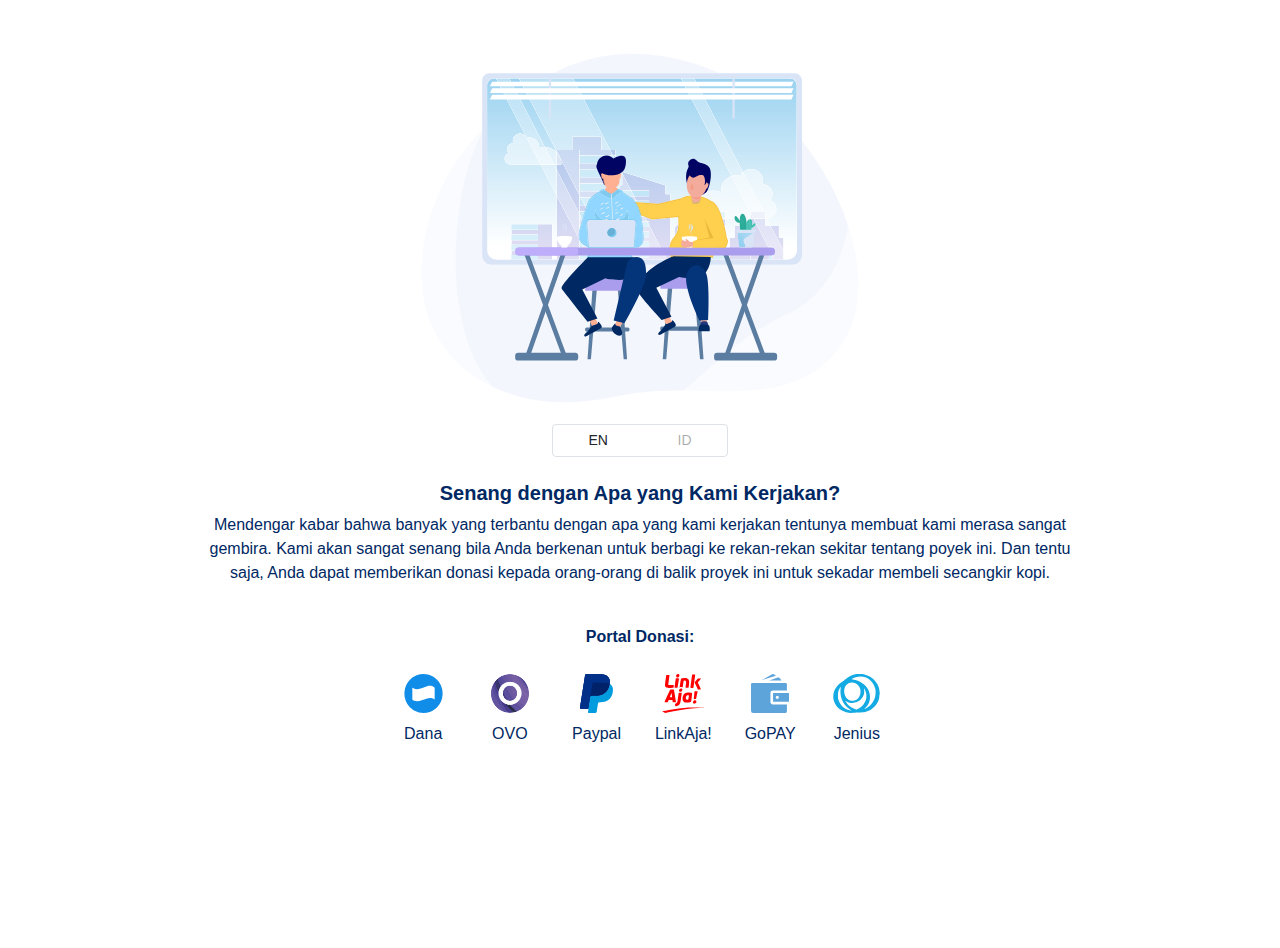
==== index.html @ 7bb2acfc "initial commit" ====
<!DOCTYPE html>
<html lang="id">

<head>
    <meta charset="utf-8">
    <meta name="viewport" content="width=device-width, initial-scale=1.0, shrink-to-fit=no">
    <title>Dev-lovers</title>
    <meta name="description" content="Portal donasi untuk memberikan donasi ke pengembang. Dibuat dengan penuh kasih oleh saya :&quot;)">
    <meta name="twitter:description" content="Portal donasi untuk memberikan donasi ke pengembang. Dibuat dengan penuh kasih oleh saya :&quot;)">
    <meta name="twitter:image" content="/assets/img/og-512.png">
    <meta name="twitter:title" content="Dev-lovers Page">
    <link rel="icon" type="image/png" sizes="16x16" href="/assets/img/og-16.png">
    <link rel="icon" type="image/png" sizes="32x32" href="/assets/img/og-32.png">
    <link rel="icon" type="image/png" sizes="180x180" href="/assets/img/og-180.png">
    <link rel="icon" type="image/png" sizes="192x192" href="/assets/img/og-192.png">
    <link rel="icon" type="image/png" sizes="512x512" href="/assets/img/og-512.png">
    <link rel="stylesheet" href="https://cdnjs.cloudflare.com/ajax/libs/twitter-bootstrap/4.3.1/css/bootstrap.min.css">
    <link rel="stylesheet" href="/assets/css/styles.min.css">
</head>

<body>
    <div class="col text-center tcolor mx-auto" style="height: 100Vh;max-width: 1200px;">
        <div class="d-flex justify-content-center mt-5"><img class="w-100" src="/assets/img/img-main.svg" alt="main-image" loading="lazy" style="max-height: 40vh;"></div>
        <div class="d-flex justify-content-center my-3">
            <div class="btn-group btn-group-sm border rounded lang-btn" role="group"><a class="btn" role="button" aria-label="en-btn" href="/index-en.html">EN</a><a class="btn disabled text-black-50" role="button" aria-label="id-btn">ID</a></div>
        </div>
        <div class="d-flex justify-content-center">
            <h5 class="my-2"><strong>Senang dengan Apa yang Kami Kerjakan?</strong></h5>
        </div>
        <div class="text-center d-flex d-xl-flex justify-content-center justify-content-xl-center">
            <p class="text-center d-xl-flex justify-content-xl-center w-75">Mendengar kabar bahwa banyak yang terbantu dengan apa yang kami kerjakan tentunya membuat kami merasa sangat gembira. Kami akan sangat senang bila Anda berkenan untuk berbagi ke rekan-rekan sekitar tentang poyek ini. Dan tentu saja, Anda dapat
                memberikan donasi kepada orang-orang di balik proyek ini untuk sekadar membeli secangkir kopi.</p>
        </div>
        <p class="text-center justify-content-xl-center mt-4"><strong>Portal Donasi:</strong></p>
        <div class="d-md-flex d-lg-flex d-xl-flex justify-content-center justify-content-md-center justify-content-lg-center justify-content-xl-center mt-3">
            <div class="row mx-2" style="max-width: 614px;">
                <div class="col">
                    <a id="btn-dana" href="#">
                        <div><img src="/assets/img/img-dana.svg" alt="dana"></div>
                        <p class="tcolor">Dana</p>
                    </a>
                </div>
                <div class="col">
                    <a id="btn-ovo" href="#">
                        <div><img src="/assets/img/img-ovo.svg" alt="ovo"></div>
                        <p class="tcolor">OVO</p>
                    </a>
                </div>
                <div class="col">
                    <a id="btn-paypal" href="#">
                        <div><img src="/assets/img/img-paypal.svg" alt="paypal"></div>
                        <p class="tcolor">Paypal</p>
                    </a>
                </div>
                <div class="col">
                    <a id="btn-linkaja" href="#">
                        <div><img src="/assets/img/img-linkaja.svg" alt="linkaja"></div>
                        <p class="tcolor">LinkAja!</p>
                    </a>
                </div>
                <div class="col">
                    <a id="btn-gopay" href="#">
                        <div><img src="/assets/img/img-gopay.svg" alt="gopay"></div>
                        <p class="tcolor">GoPAY</p>
                    </a>
                </div>
                <div class="col">
                    <a id="btn-jenius" href="#">
                        <div><img src="/assets/img/img-jenius.svg" alt="jenius"></div>
                        <p class="tcolor">Jenius</p>
                    </a>
                </div>
            </div>
        </div>
    </div>
    <div class="modal fade" role="dialog" tabindex="-1" id="qr-dana">
        <div class="modal-dialog modal-dialog-centered" role="document">
            <div class="modal-content">
                <div class="modal-header">
                    <h4 class="modal-title" style="font-size: 1.2em;"><strong>Berdonasi Via Dana</strong></h4><button type="button" class="close" data-dismiss="modal" aria-label="Close"><span aria-hidden="true">×</span></button></div>
                <div class="modal-body">
                    <div class="d-xl-flex justify-content-center justify-content-xl-center"><img class="w-75 h-75" src="/assets/img/qr-dana.png"></div>
                    <p class="text-center mx-auto"><strong>Ahmad Romadhon Hidayatullah</strong></p>
                </div>
                <div class="modal-footer"><button class="btn btn-light" type="button" data-dismiss="modal">Tutup</button></div>
            </div>
        </div>
    </div>
    <div class="modal fade" role="dialog" tabindex="-1" id="qr-ovo">
        <div class="modal-dialog modal-dialog-centered" role="document">
            <div class="modal-content">
                <div class="modal-header">
                    <h4 class="modal-title" style="font-size: 1.2em;"><strong>Berdonasi Via OVO</strong></h4><button type="button" class="close" data-dismiss="modal" aria-label="Close"><span aria-hidden="true">×</span></button></div>
                <div class="modal-body">
                    <div class="d-xl-flex justify-content-center justify-content-xl-center"><img class="w-75 h-75" src="/assets/img/qr-ovo.png"></div>
                    <p class="text-center mx-auto"><strong>Rania Amina</strong></p>
                </div>
                <div class="modal-footer"><button class="btn btn-light" type="button" data-dismiss="modal">Tutup</button></div>
            </div>
        </div>
    </div>
    <div class="modal fade" role="dialog" tabindex="-1" id="qr-paypal">
        <div class="modal-dialog modal-dialog-centered" role="document">
            <div class="modal-content">
                <div class="modal-header">
                    <h4 class="modal-title" style="font-size: 1.2em;"><strong>Berdonasi&nbsp;Via Paypal</strong></h4><button type="button" class="close" data-dismiss="modal" aria-label="Close"><span aria-hidden="true">×</span></button></div>
                <div class="modal-body">
                    <div class="d-xl-flex justify-content-center justify-content-xl-center"><img class="w-75 h-75" src="/assets/img/img-paypal.svg"></div>
                    <p class="text-center mx-auto tcolor tcolor" style="font-size: 1.3em;">Kirim donasi Anda ke:<br>Akun Paypal&nbsp;<a class="tcolor" href="https://www.paypal.com/paypalme2/artemtech" aria-label="paypal-sofyan"><strong>Sofyan</strong></a>&nbsp;atau&nbsp;<a class="tcolor" href="https://www.paypal.com/paypalme2/raniaamina"
                            aria-label="paypal-rania"><strong>Rania Amina</strong></a>.</p>
                </div>
                <div class="modal-footer"><button class="btn btn-light" type="button" data-dismiss="modal">Tutup</button></div>
            </div>
        </div>
    </div>
    <div class="modal fade" role="dialog" tabindex="-1" id="qr-linkaja">
        <div class="modal-dialog modal-dialog-centered" role="document">
            <div class="modal-content">
                <div class="modal-header">
                    <h4 class="modal-title" style="font-size: 1.2em;"><strong>Berdonasi&nbsp;Via LinkAja!</strong></h4><button type="button" class="close" data-dismiss="modal" aria-label="Close"><span aria-hidden="true">×</span></button></div>
                <div class="modal-body">
                    <div class="d-xl-flex justify-content-center justify-content-xl-center"><img class="w-75 h-75" src="/assets/img/qr-linkaja.png"></div>
                    <p class="text-center mx-auto"><strong>Ahmad Romadhon Hidayatullah</strong></p>
                </div>
                <div class="modal-footer"><button class="btn btn-light" type="button" data-dismiss="modal">Tutup</button></div>
            </div>
        </div>
    </div>
    <div class="modal fade" role="dialog" tabindex="-1" id="qr-gopay">
        <div class="modal-dialog modal-dialog-centered" role="document">
            <div class="modal-content">
                <div class="modal-header">
                    <h4 class="modal-title" style="font-size: 1.2em;"><strong>Berdonasi&nbsp;Via GoPay</strong></h4><button type="button" class="close" data-dismiss="modal" aria-label="Close"><span aria-hidden="true">×</span></button></div>
                <div class="modal-body">
                    <div class="d-xl-flex justify-content-center justify-content-xl-center"><img class="w-75 h-75" src="/assets/img/qr-gopay.png"></div>
                    <p class="text-center mx-auto"><strong>Sofyan</strong></p>
                </div>
                <div class="modal-footer"><button class="btn btn-light" type="button" data-dismiss="modal">Tutp</button></div>
            </div>
        </div>
    </div>
    <div class="modal fade" role="dialog" tabindex="-1" id="qr-jenius" src="/assets/img/img-ovo.svg" alt="ovo">
        <div class="modal-dialog modal-dialog-centered" role="document">
            <div class="modal-content">
                <div class="modal-header">
                    <h4 class="modal-title" style="font-size: 1.2em;"><strong>Berdonasi&nbsp;Via Dana</strong></h4><button type="button" class="close" data-dismiss="modal" aria-label="Close"><span aria-hidden="true">×</span></button></div>
                <div class="modal-body">
                    <div class="d-xl-flex justify-content-center justify-content-xl-center"><img class="w-75 h-75" src="/assets/img/img-jenius.svg"></div>
                    <p class="text-center mx-auto" style="font-size: 1.3em;">Cashtag&nbsp;Jenius<strong>:</strong><br><strong>$artemtech </strong>atau<strong> $raniaamina</strong><br></p>
                </div>
                <div class="modal-footer"><button class="btn btn-light" type="button" data-dismiss="modal">Tutup</button></div>
            </div>
        </div>
    </div>
    <script src="https://cdnjs.cloudflare.com/ajax/libs/jquery/3.4.1/jquery.min.js"></script>
    <script src="https://cdnjs.cloudflare.com/ajax/libs/twitter-bootstrap/4.3.1/js/bootstrap.bundle.min.js"></script>
    <script src="/assets/js/script.min.js"></script>
</body>

</html>
---- assets/css/styles.min.css ----
.lang-btn{width:15%!important}.tcolor{color:#002863}.a{color:#002863!important}
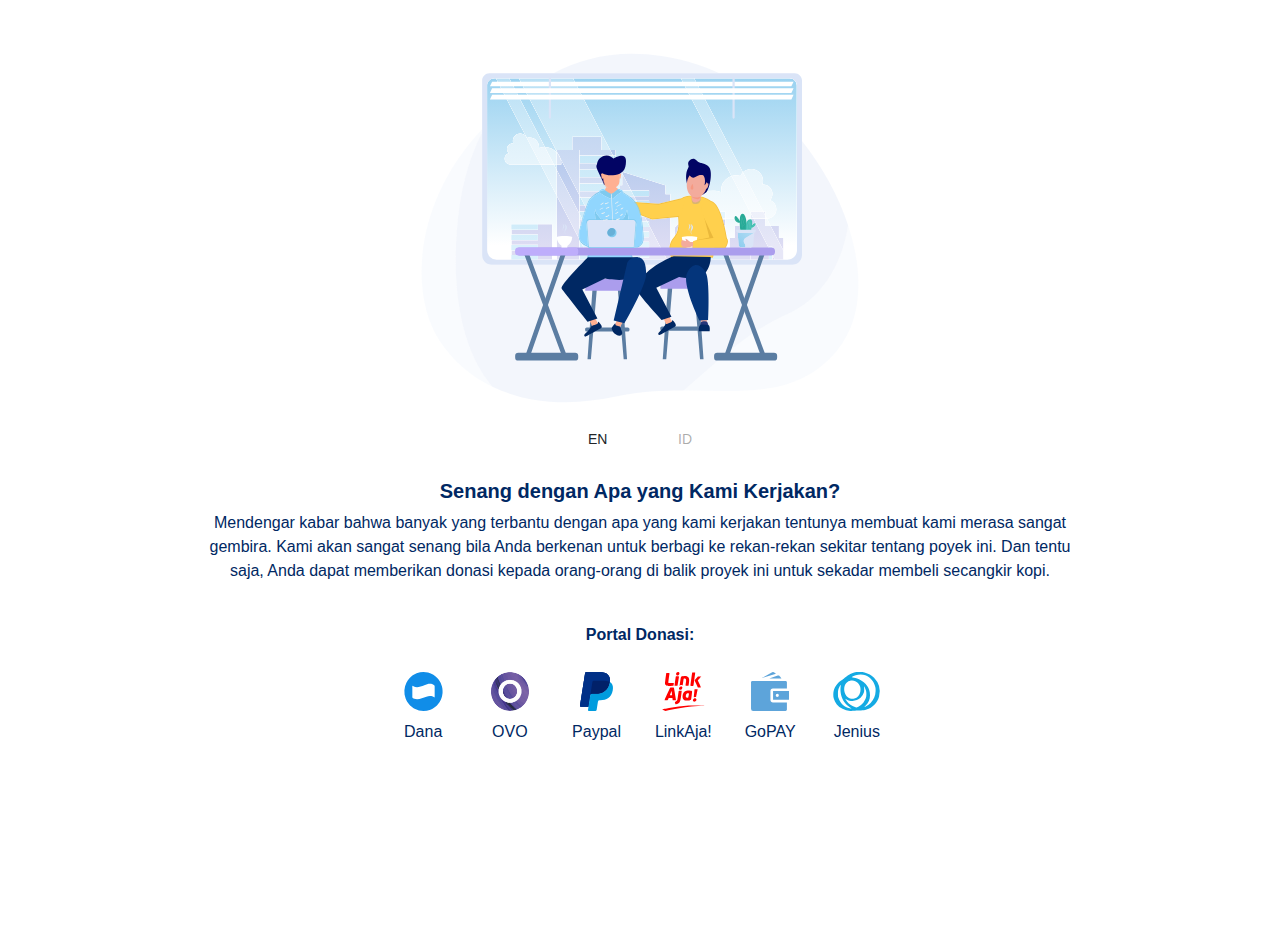
==== commit f9ab6505: "update paypal link" ====
--- a/index.html
+++ b/index.html
@@ -21,8 +21,8 @@
 <body>
     <div class="col text-center tcolor mx-auto" style="height: 100Vh;max-width: 1200px;">
         <div class="d-flex justify-content-center mt-5"><img class="w-100" src="/assets/img/img-main.svg" alt="main-image" loading="lazy" style="max-height: 40vh;"></div>
-        <div class="d-flex justify-content-center my-3">
-            <div class="btn-group btn-group-sm border rounded lang-btn" role="group"><a class="btn" role="button" aria-label="en-btn" href="/index-en.html">EN</a><a class="btn disabled text-black-50" role="button" aria-label="id-btn">ID</a></div>
+        <div class="d-flex justify-content-center my-3" lang="id">
+            <div class="btn-group btn-group-sm lang-btn" role="group"><a class="btn" role="button" aria-label="en-btn" href="/index-en.html">EN</a><a class="btn disabled text-black-50" role="button" aria-label="id-btn">ID</a></div>
         </div>
         <div class="d-flex justify-content-center">
             <h5 class="my-2"><strong>Senang dengan Apa yang Kami Kerjakan?</strong></h5>
@@ -79,7 +79,7 @@
                 <div class="modal-header">
                     <h4 class="modal-title" style="font-size: 1.2em;"><strong>Berdonasi Via Dana</strong></h4><button type="button" class="close" data-dismiss="modal" aria-label="Close"><span aria-hidden="true">×</span></button></div>
                 <div class="modal-body">
-                    <div class="d-xl-flex justify-content-center justify-content-xl-center"><img class="w-75 h-75" src="/assets/img/qr-dana.png"></div>
+                    <div class="d-flex d-sm-flex d-md-flex d-lg-flex d-xl-flex justify-content-center justify-content-sm-center justify-content-xl-center"><img class="w-75 h-75" src="/assets/img/qr-dana.png"></div>
                     <p class="text-center mx-auto"><strong>Ahmad Romadhon Hidayatullah</strong></p>
                 </div>
                 <div class="modal-footer"><button class="btn btn-light" type="button" data-dismiss="modal">Tutup</button></div>
@@ -92,7 +92,7 @@
                 <div class="modal-header">
                     <h4 class="modal-title" style="font-size: 1.2em;"><strong>Berdonasi Via OVO</strong></h4><button type="button" class="close" data-dismiss="modal" aria-label="Close"><span aria-hidden="true">×</span></button></div>
                 <div class="modal-body">
-                    <div class="d-xl-flex justify-content-center justify-content-xl-center"><img class="w-75 h-75" src="/assets/img/qr-ovo.png"></div>
+                    <div class="d-flex d-sm-flex d-md-flex d-lg-flex d-xl-flex justify-content-center justify-content-sm-center justify-content-xl-center"><img class="w-75 h-75" src="/assets/img/qr-ovo.png"></div>
                     <p class="text-center mx-auto"><strong>Rania Amina</strong></p>
                 </div>
                 <div class="modal-footer"><button class="btn btn-light" type="button" data-dismiss="modal">Tutup</button></div>
@@ -105,8 +105,8 @@
                 <div class="modal-header">
                     <h4 class="modal-title" style="font-size: 1.2em;"><strong>Berdonasi&nbsp;Via Paypal</strong></h4><button type="button" class="close" data-dismiss="modal" aria-label="Close"><span aria-hidden="true">×</span></button></div>
                 <div class="modal-body">
-                    <div class="d-xl-flex justify-content-center justify-content-xl-center"><img class="w-75 h-75" src="/assets/img/img-paypal.svg"></div>
-                    <p class="text-center mx-auto tcolor tcolor" style="font-size: 1.3em;">Kirim donasi Anda ke:<br>Akun Paypal&nbsp;<a class="tcolor" href="https://www.paypal.com/paypalme2/artemtech" aria-label="paypal-sofyan"><strong>Sofyan</strong></a>&nbsp;atau&nbsp;<a class="tcolor" href="https://www.paypal.com/paypalme2/raniaamina"
+                    <div class="d-flex d-sm-flex d-md-flex d-lg-flex d-xl-flex justify-content-center justify-content-sm-center justify-content-xl-center"><img class="d-flex d-sm-flex w-75 h-75" src="/assets/img/img-paypal.svg"></div>
+                    <p class="text-center mx-auto tcolor tcolor" style="font-size: 1.3em;">Kirim donasi Anda ke:<br>Akun Paypal&nbsp;<a class="tcolor" href="https://paypal.me/artemtech" aria-label="paypal-sofyan"><strong>Sofyan</strong></a>&nbsp;atau&nbsp;<a class="tcolor" href="https://paypal.me/raniaamina"
                             aria-label="paypal-rania"><strong>Rania Amina</strong></a>.</p>
                 </div>
                 <div class="modal-footer"><button class="btn btn-light" type="button" data-dismiss="modal">Tutup</button></div>
@@ -119,7 +119,7 @@
                 <div class="modal-header">
                     <h4 class="modal-title" style="font-size: 1.2em;"><strong>Berdonasi&nbsp;Via LinkAja!</strong></h4><button type="button" class="close" data-dismiss="modal" aria-label="Close"><span aria-hidden="true">×</span></button></div>
                 <div class="modal-body">
-                    <div class="d-xl-flex justify-content-center justify-content-xl-center"><img class="w-75 h-75" src="/assets/img/qr-linkaja.png"></div>
+                    <div class="d-flex d-sm-flex d-md-flex d-lg-flex d-xl-flex justify-content-center justify-content-sm-center justify-content-xl-center"><img class="w-75 h-75" src="/assets/img/qr-linkaja.png"></div>
                     <p class="text-center mx-auto"><strong>Ahmad Romadhon Hidayatullah</strong></p>
                 </div>
                 <div class="modal-footer"><button class="btn btn-light" type="button" data-dismiss="modal">Tutup</button></div>
@@ -132,7 +132,7 @@
                 <div class="modal-header">
                     <h4 class="modal-title" style="font-size: 1.2em;"><strong>Berdonasi&nbsp;Via GoPay</strong></h4><button type="button" class="close" data-dismiss="modal" aria-label="Close"><span aria-hidden="true">×</span></button></div>
                 <div class="modal-body">
-                    <div class="d-xl-flex justify-content-center justify-content-xl-center"><img class="w-75 h-75" src="/assets/img/qr-gopay.png"></div>
+                    <div class="d-flex d-sm-flex d-md-flex d-lg-flex d-xl-flex justify-content-center justify-content-xl-center"><img class="w-75 h-75" src="/assets/img/qr-gopay.png"></div>
                     <p class="text-center mx-auto"><strong>Sofyan</strong></p>
                 </div>
                 <div class="modal-footer"><button class="btn btn-light" type="button" data-dismiss="modal">Tutp</button></div>
@@ -145,7 +145,7 @@
                 <div class="modal-header">
                     <h4 class="modal-title" style="font-size: 1.2em;"><strong>Berdonasi&nbsp;Via Dana</strong></h4><button type="button" class="close" data-dismiss="modal" aria-label="Close"><span aria-hidden="true">×</span></button></div>
                 <div class="modal-body">
-                    <div class="d-xl-flex justify-content-center justify-content-xl-center"><img class="w-75 h-75" src="/assets/img/img-jenius.svg"></div>
+                    <div class="d-flex d-sm-flex d-md-flex d-lg-flex d-xl-flex justify-content-center justify-content-sm-center justify-content-xl-center"><img class="w-75 h-75" src="/assets/img/img-jenius.svg"></div>
                     <p class="text-center mx-auto" style="font-size: 1.3em;">Cashtag&nbsp;Jenius<strong>:</strong><br><strong>$artemtech </strong>atau<strong> $raniaamina</strong><br></p>
                 </div>
                 <div class="modal-footer"><button class="btn btn-light" type="button" data-dismiss="modal">Tutup</button></div>
